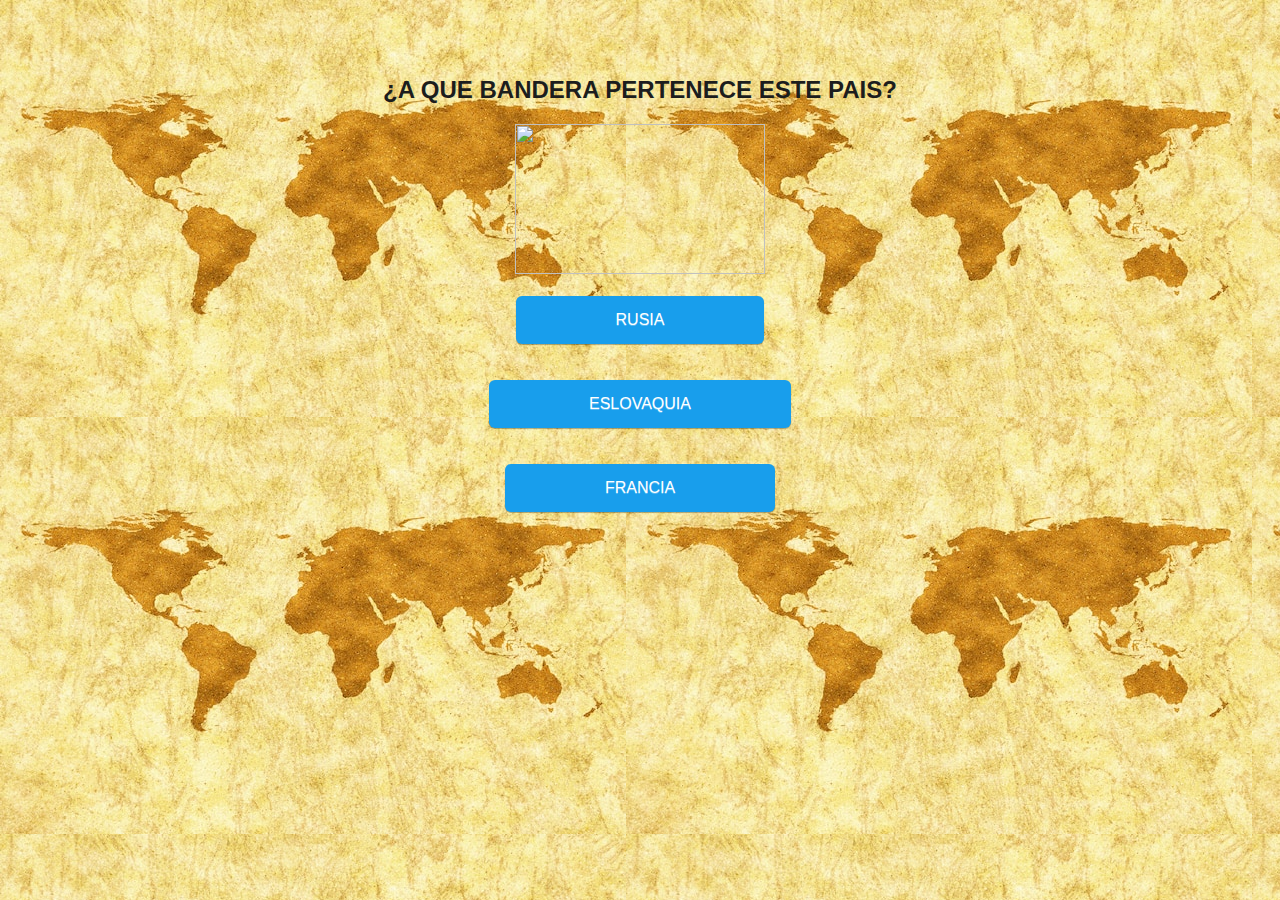
==== hhh.html @ 77031f7a "Add files via upload" ====
<!DOCTYPE html>
<html lang="en">
<head>
    <meta charset="UTF-8">
    <meta http-equiv="X-UA-Compatible" content="IE=edge">
    <meta name="viewport" content="width=device-width, initial-scale=1.0">
    <link rel="stylesheet" href="">
    <title></title>
    <style>
        body{
    background: url(geografia-mapa-tierra-mineral-oro-marmol-granito-ligero-lujo-interior-textura-fondo-superficie-elementos-imagen-proporcionada-nasa_33861-1286.jpg);
    font-family: Arial;
}

#main-container{
    padding-top: 30px;
    text-align: center;
}

.btn{
    border-radius: 6px;
    display: inline-block;
    padding: 15px 100px;
    text-decoration: none;
    text-shadow: 0 1px 0 rgba(255,255,255,0.3);
    box-shadow: 0 1px 1px rgba(0,0,0,0.3); 
}

.btn-green{
    color: white;
    background-color: #189eec;
}
.btn-green:hover{
    background-color: #189fec;	
}
.btn-green:active{
    background-color: #189fec;
}

.btn-red{
    color: white;
    background-color: #E34242;
}
.btn-red:hover{
    background-color: #C43535;	
}
.btn-red:active{
    background-color: #A62828;
}

    </style>
</head>
<body>
    
    <embed src="y2mate.com - Electric   5 Minute Countdown.mp3" autostarty="true" loop="true" volume="80" width="0" height="0">
  

    <div id="main-container">
        
   <h2 style="color: rgb(28, 29, 29);">¿A QUE BANDERA PERTENECE ESTE PAIS?</h2>


   <img style="width: 250px; height: 150px;"  src="Flag_of_Russia.svg" alt=""><br><br>


</a><center><a style="color: rgb(255, 255, 255);" href="aaaa.html" class="btn btn-green">RUSIA</a></center><br><br>
<center><a style="color: rgb(255, 255, 255);" href="perdiste.html" class="btn btn-green">ESLOVAQUIA</a></center><br><br>
<center><a style="color: rgb(255, 255, 255);" href="perdiste.html" class="btn btn-green">FRANCIA</a></center>


    
</div>

    
</body>
</html>
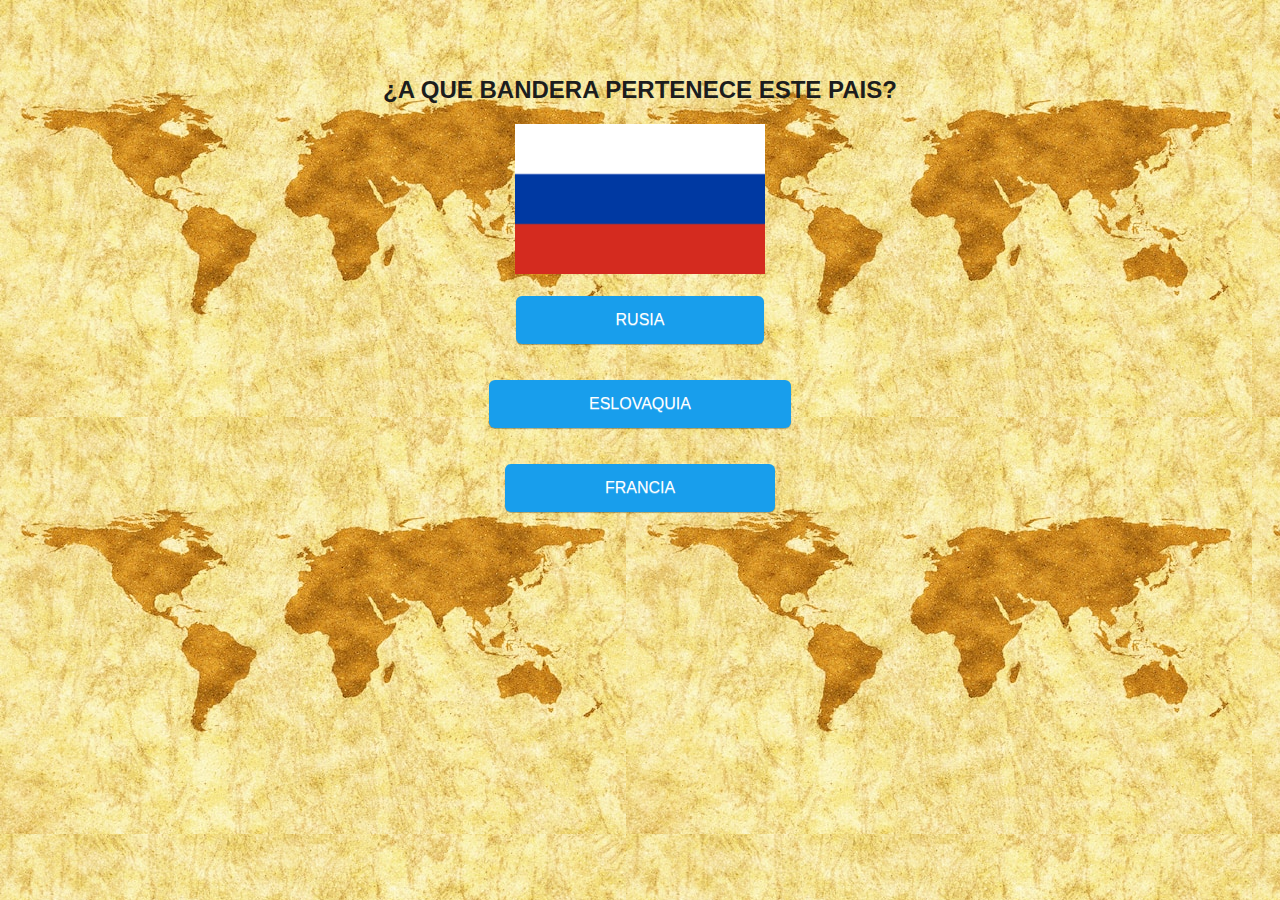
==== commit a361b5fa: "Update hhh.html" ====
--- a/hhh.html
+++ b/hhh.html
@@ -60,7 +60,7 @@
    <h2 style="color: rgb(28, 29, 29);">¿A QUE BANDERA PERTENECE ESTE PAIS?</h2>
 
 
-   <img style="width: 250px; height: 150px;"  src="Flag_of_Russia.svg" alt=""><br><br>
+   <img style="width: 250px; height: 150px;"  src="Bandera_Rusia.webp" alt=""><br><br>
 
 
 </a><center><a style="color: rgb(255, 255, 255);" href="aaaa.html" class="btn btn-green">RUSIA</a></center><br><br>
@@ -73,4 +73,4 @@
 
     
 </body>
-</html>+</html>
